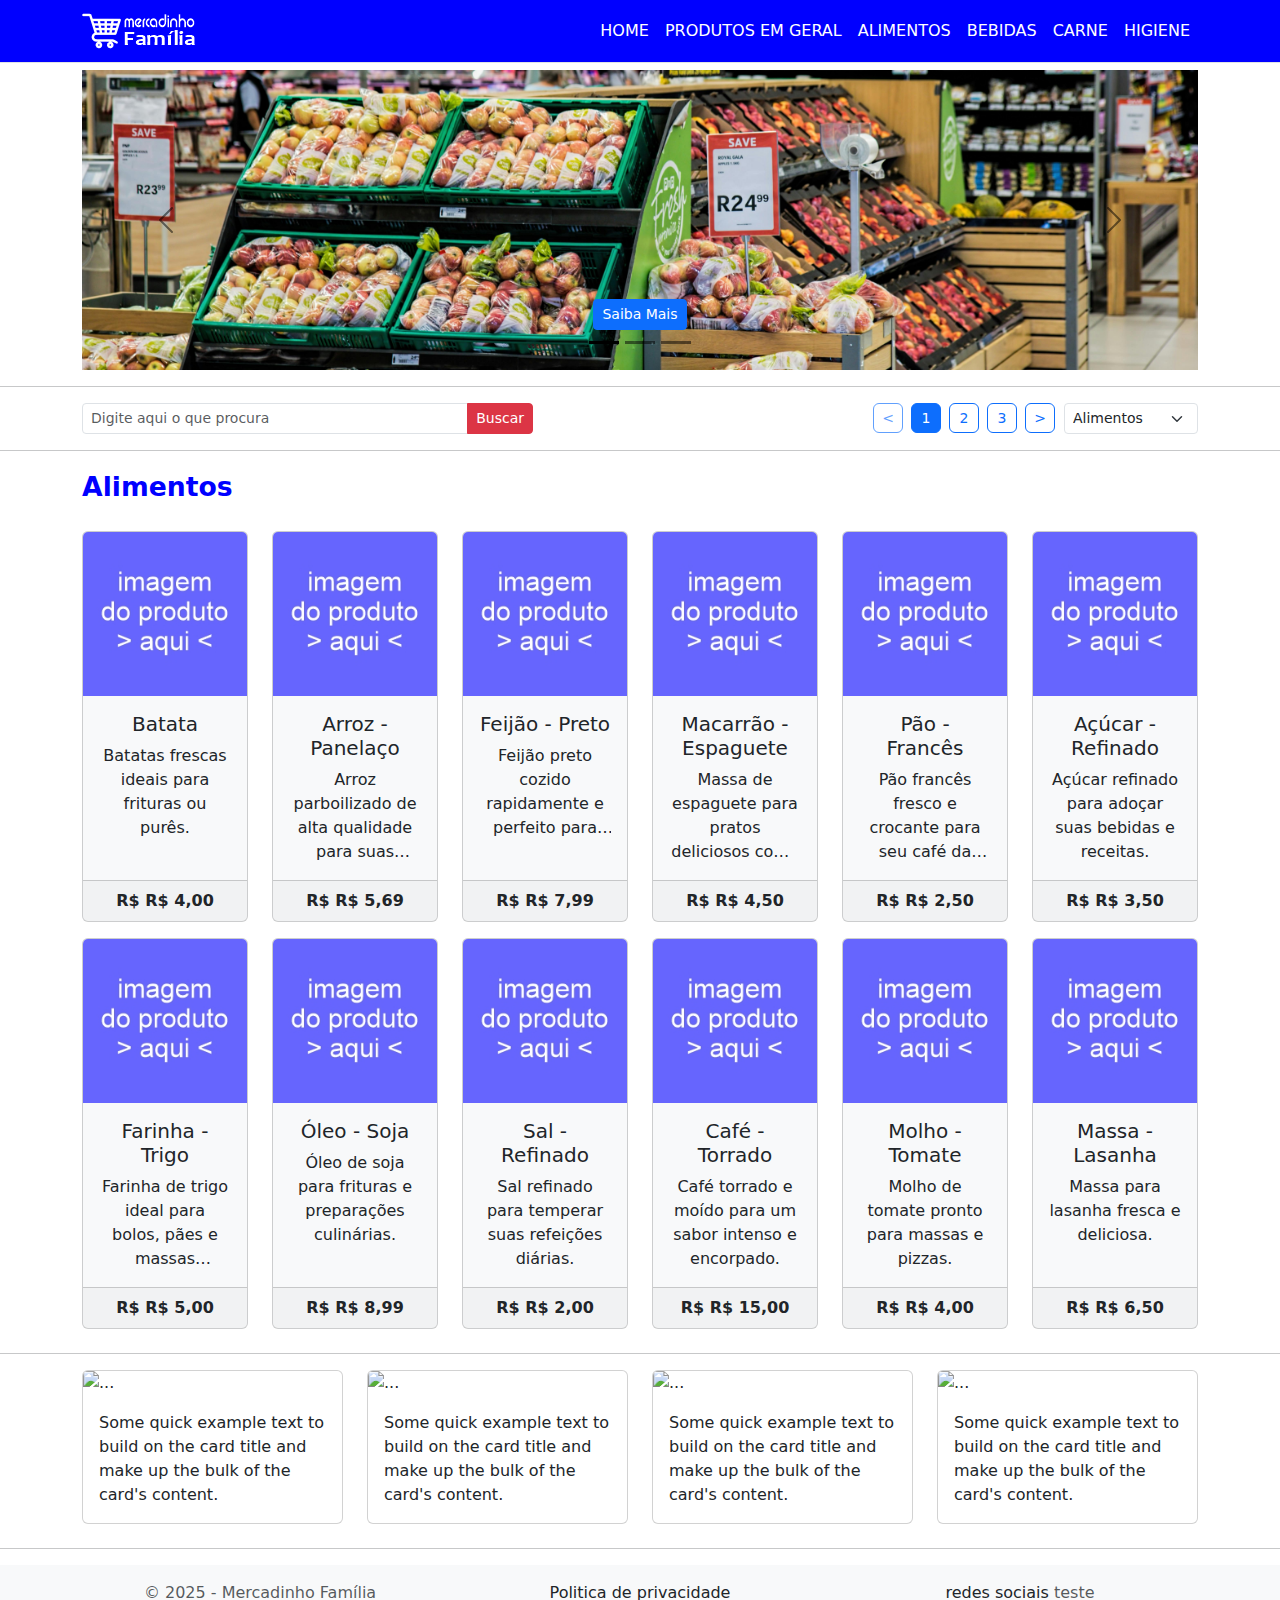
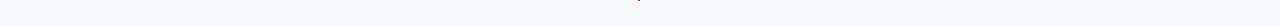
==== alimentos.html @ 40f05cee "Criação de páginas" ====
<!DOCTYPE html>
<html lang="pt-br">
<head>
    <meta charset="utf-8">
    <meta name="viewport" content="width=device-width, initial-scale=1">
    
    <title>MERCADINHO - HOME</title>

    <!-- Bootstrap 5 - Versão Estável -->
    <link rel="stylesheet" href="https://cdn.jsdelivr.net/npm/bootstrap@5.3.0/dist/css/bootstrap.min.css">
    
    <link rel="stylesheet" href="CSS/style.css">

</head>
<body>

    <!-- Navbar -->
    <nav class="navbar navbar-expand-lg navbar-light bg-light fixed-top bg-navbar border-bottom">
        <div class="container">
            <a class="navbar-brand" href="#">
                <img src="img/001_logo_mercadinho_familia.png" alt="Logo" width="113" height="36">
            </a>

            <button class="navbar-toggler" type="button" data-bs-toggle="collapse" data-bs-target="#navbarNav">
                <span class="navbar-toggler-icon"></span>
            </button>

            <div class="collapse navbar-collapse justify-content-end" id="navbarNav">
                <ul class="navbar-nav">
                    <li class="nav-item"><a class="nav-link" href="index.html">HOME</a></li>
                    <li class="nav-item"><a class="nav-link" href="produtosGeral.html">PRODUTOS EM GERAL</a></li>
                    <li class="nav-item"><a class="nav-link" href="#">ALIMENTOS</a></li>
                    <li class="nav-item"><a class="nav-link" href="bebidas.html">BEBIDAS</a></li>
                    <li class="nav-item"><a class="nav-link" href="carne.html">CARNE</a></li>
                    <li class="nav-item"><a class="nav-link" href="higiene.html">HIGIENE</a></li>
                </ul>
            </div>
        </div>
    </nav>

    <!-- Carousel -->
    <header class="container ">
        <div id="carouselExampleDark" class="carousel carousel-dark slide" data-bs-ride="carousel">
            <!-- Indicadores -->
            <div class="carousel-indicators">
                <button type="button" data-bs-target="#carouselExampleDark" data-bs-slide-to="0" class="active" aria-label="Slide 1"></button>
                <button type="button" data-bs-target="#carouselExampleDark" data-bs-slide-to="1" aria-label="Slide 2"></button>
                <button type="button" data-bs-target="#carouselExampleDark" data-bs-slide-to="2" aria-label="Slide 3"></button>
            </div>

            <!-- Slides -->
            <div class="carousel-inner">
                <div class="carousel-item active" data-bs-interval="5000">
                    <img src="img/propaganda/fundo1.jpg" class="d-block w-100 img-fluid d-none d-md-block" alt="Slide 1"><!--Grande-->
                    <img src="img/propaganda/fundo1.jpg" class="d-block w-100 img-fluid d-block d-md-none" alt="Slide 1"><!--pequeno-->
                    <div class="carousel-caption d-block d-md-block">
                        <a class="btn btn-primary btn-sm btn-bgi" href="#" role="button">Saiba Mais</a>
                    </div>
                </div>
                <div class="carousel-item" data-bs-interval="5000">
                    <img src="img/propaganda/fundo2.jpg" class="d-block w-100 img-fluid d-none d-md-block" alt="Slide 1"><!--Grande-->
                    <img src="img/propaganda/fundo2.jpg" class="d-block w-100 img-fluid d-block d-md-none" alt="Slide 1"><!--pequeno-->
                    <div class="carousel-caption d-block d-md-block">
                        <a class="btn btn-primary btn-sm" href="#" role="button">Saiba Mais</a>
                    </div>
                </div>
                <div class="carousel-item">
                    <img src="img/propaganda/fundo3.jpg" class="d-block w-100 img-fluid d-none d-md-block" alt="Slide 1"><!--Grande-->
                    <img src="img/propaganda/fundo3.jpg" class="d-block w-100 img-fluid d-block d-md-none" alt="Slide 1"><!--pequeno-->
                    <div class="carousel-caption d-block d-md-block">
                        <a class="btn btn-primary btn-sm" href="#" role="button">Saiba Mais</a>
                    </div>
                </div>
            </div>

            <!-- Controles -->
            <button class="carousel-control-prev" type="button" data-bs-target="#carouselExampleDark" data-bs-slide="prev">
                <span class="carousel-control-prev-icon" aria-hidden="true"></span>
                <span class="visually-hidden">Anterior</span>
            </button>
            <button class="carousel-control-next" type="button" data-bs-target="#carouselExampleDark" data-bs-slide="next">
                <span class="carousel-control-next-icon" aria-hidden="true"></span>
                <span class="visually-hidden">Próximo</span>
            </button>
        </div>
        
    </header>
    <main class="mb-5 mb-md-0">
        <hr class="mt-3">
        <div class="container">
            <div class="row">

                <!-- Barra de pesquisa -->
                <div class="col-12  col-md-5">
                    <form class="justify-content-center justify-content-md-start" onsubmit="return false;">
                        <div class="input-group input-group-sm">
                            <input type="text" class="form-control" id="search-input" placeholder="Digite aqui o que procura">
                            <button class="btn btn-danger" id="search-button" type="button">
                                Buscar
                            </button>
                        </div>
                    </form>
                </div>
                 <!--barra-->
                <div class="col-12  col-md-7">
                    <!-- Barra de ordenação-->
                    <div class="d-flex flex-column flex-row-reverse justify-content-center justify-content-md-start">
                        <form class="ml-3 d-inline-block">
                            <select id="sort-options" class="form-select form-select-sm">
                                <option value="default">Alimentos</option>
                                <option value="price-desc">Maior preço</option>
                                <option value="price-asc">Menor preço</option>
                            </select>
                        </form>
                        <div style="width: 5px;"></div>
                        <!-- Barra de paginação-->
                        <div class="order-1 order-md-2">
                            <div class="flex-row-reverse justify-content-md-start d-flex">
                                <div id="pagination-controls" class="justify-content-center"></div>
                            </div>
                        </div>
                    </div>
                </div>
            </div>
        </div>
        
        <hr class="mt-3">

        <div class="container">
            <h3 class="texto-separador">Alimentos</h3>
            <!-- Lista de Produtos -->
                <div id="product-list" class="row"></div>
            </div>
        </div>
        <hr class="mt-3">
        <!--PATROCINIOS 4-->
        <div class="container">
            <div class="row">
                <div class="col-xl-3 col-lg-3 col-6  d-flex justify-content-center pb-2">
                    <div class="card" style="width: 18rem;">
                        <img src="..." class="card-img-top" alt="...">
                        <div class="card-body">
                            <p class="card-text">Some quick example text to build on the card title and make up the bulk of the card's content.</p>
                        </div>
                    </div>
                </div>
                <div class="col-xl-3 col-lg-3 col-6  d-flex justify-content-center pb-2">
                    <div class="card" style="width: 18rem;">
                        <img src="..." class="card-img-top" alt="...">
                        <div class="card-body">
                            <p class="card-text">Some quick example text to build on the card title and make up the bulk of the card's content.</p>
                        </div>
                    </div>
                </div>
                <div class="col-xl-3 col-lg-3 col-6  d-flex justify-content-center pb-2">
                    <div class="card" style="width: 18rem;">
                        <img src="..." class="card-img-top" alt="...">
                        <div class="card-body">
                            <p class="card-text">Some quick example text to build on the card title and make up the bulk of the card's content.</p>
                        </div>
                    </div>
                </div>
                <div class="col-xl-3 col-lg-3 col-6  d-flex justify-content-center pb-2">
                    <div class="card" style="width: 18rem;">
                        <img src="..." class="card-img-top" alt="...">
                        <div class="card-body">
                            <p class="card-text">Some quick example text to build on the card title and make up the bulk of the card's content.</p>
                        </div>
                    </div>
                </div>
            </div>
        </div>

        <hr class="mt-3">
        
    </main>

    <footer class="text-muted bg-light">
        <div class="container">
         <div class="row py-3">
             <div class="col-12 col-md-4 text-center text-md-left">
                 &copy; 2025 - Mercadinho Família
             </div>
             <div class="col-12 col-md-4 text-center">
                 <a href="" class="text-decoration-none text-dark">Politica de privacidade</a>
             </div>
             <div class="col-12 col-md-4 text-center text-md-right ">
                 <a href="" class="text-decoration-none text-dark d-inline-block">redes sociais</a>
                 <h1 class="h6 d-inline-block">teste</h1>
             </div>
         </div>
        </div>
     </footer>

    <!-- Bootstrap JS e Popper.js -->
    <script src="https://cdn.jsdelivr.net/npm/bootstrap@5.3.0-alpha1/dist/js/bootstrap.bundle.min.js"></script>
    <script src="js/alimentos.js"></script>
    <script src="js/script.js"></script>
</body>
</html>
---- CSS/style.css ----
body{
    min-width: 372px;
}

.bg-navbar{
    background-color: blue !important;
}

.navbar-toggler-icon {
    filter: invert(1);
}

.nav-link{
    color: white !important;
    font-weight: 500;
}

.navbar-nav .nav-link:hover {
    font-weight: 800;
}


/* Garante que a navbar fixa não cubra o conteúdo */
body {
    padding-top: 70px; /* Ajuste conforme a altura da navbar */
}

/* Limita a altura do carousel */
#carouselExampleDark {
    max-height: 300px;
}

/* Ajusta as imagens do carousel */
.carousel-item img {
    height: 300px; /* Mantém a proporção */
    object-fit: cover; /* Evita distorções */
}

.texto-separador{
    color: blue;
    margin:20px 0px;
    font-weight: 700;
    font-size: 20pt;
    text-decoration: none;
}

/* Estilo personalizado para os botões de paginação */
#pagination-controls .btn {
    padding: 0.25rem 0.5rem; /* Reduz o preenchimento interno */
    font-size: 0.875rem;     /* Diminui o tamanho da fonte */
    line-height: 1.2;        /* Ajusta a altura da linha */
    min-width: 30px;         /* Define uma largura mínima para os botões */
    height: 30px;            /* Define uma altura fixa */
    display: inline-block;           /* Centraliza o conteúdo horizontalmente */
    align-items: center;     /* Centraliza o conteúdo verticalmente */
    justify-content: center; /* Centraliza o texto dentro do botão */
}

@media (max-width: 426px) {
    #pagination-controls .btn{
        padding: 0.15rem 0.3rem; /* Reduz ainda mais o preenchimento interno */
        font-size: 0.7rem;       /* Diminui o tamanho da fonte */
        min-width: 25px;         /* Reduz a largura mínima */
        height: 25px;            /* Reduz a altura */
        margin-top: 10px;
    }
    #sort-options{
        margin-top: 8px;
    }
}


p.truncate-4l {
    display: -webkit-box;
    -webkit-line-clamp: 4; /* Limita a 4 linhas */
    -webkit-box-orient: vertical;
    overflow: hidden;
    text-overflow: ellipsis;
}

/*footer*/
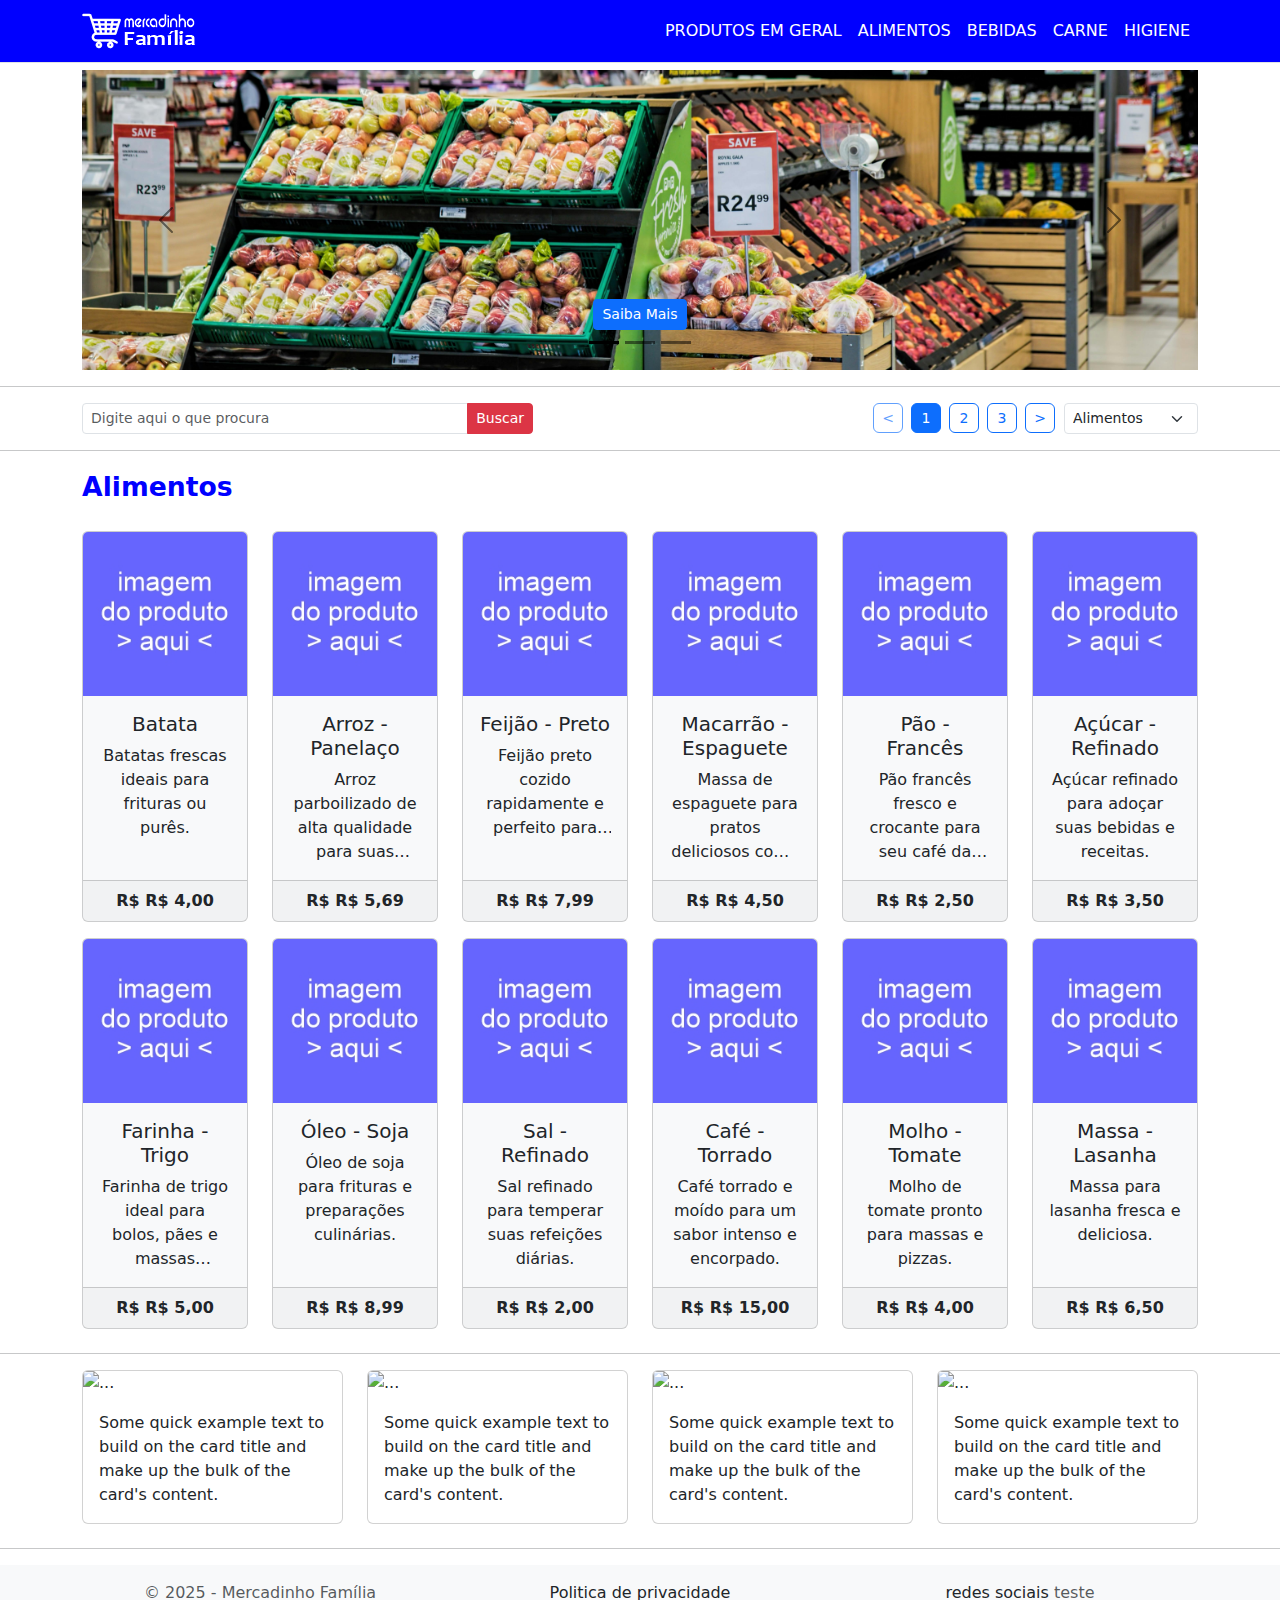
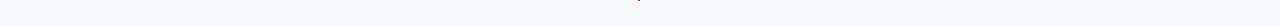
==== commit ce29ff2f: "atualização da pagina" ====
--- a/alimentos.html
+++ b/alimentos.html
@@ -27,8 +27,7 @@
 
             <div class="collapse navbar-collapse justify-content-end" id="navbarNav">
                 <ul class="navbar-nav">
-                    <li class="nav-item"><a class="nav-link" href="index.html">HOME</a></li>
-                    <li class="nav-item"><a class="nav-link" href="produtosGeral.html">PRODUTOS EM GERAL</a></li>
+                    <li class="nav-item"><a class="nav-link" href="index.html">PRODUTOS EM GERAL</a></li>
                     <li class="nav-item"><a class="nav-link" href="#">ALIMENTOS</a></li>
                     <li class="nav-item"><a class="nav-link" href="bebidas.html">BEBIDAS</a></li>
                     <li class="nav-item"><a class="nav-link" href="carne.html">CARNE</a></li>
